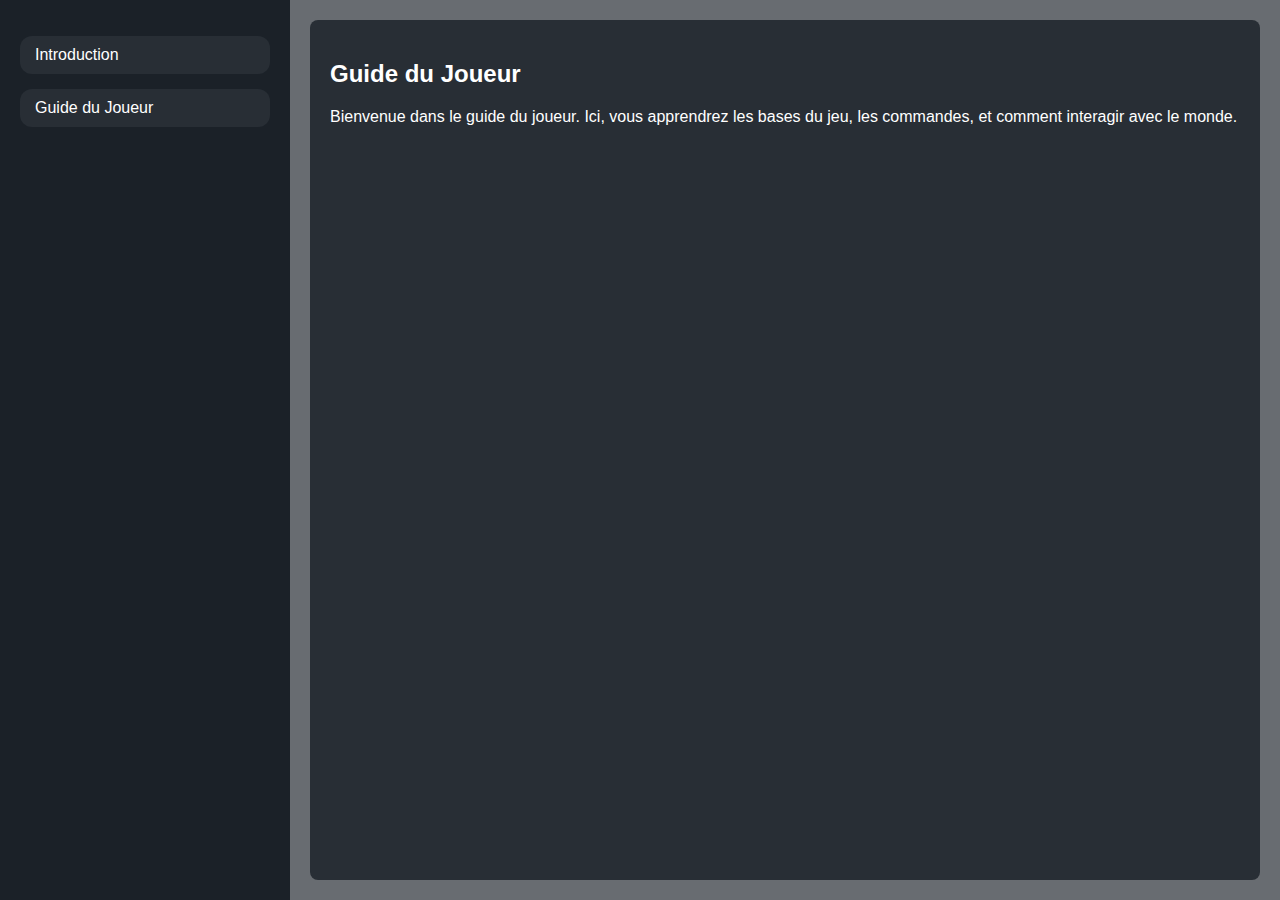
==== guide-du-joueur.html @ a17430b2 "rework" ====
<!DOCTYPE html>
<html lang="fr">
<head>
    <meta charset="UTF-8">
    <meta name="viewport" content="width=device-width, initial-scale=1.0">
    <title>Guide du Joueur</title>
    <link rel="stylesheet" href="../css/style.css">
</head>
<body>

    <div class="container">
        <nav class="sidebar">
            <ul>
                <li><a href="/index.html">Introduction</a></li>
                <li><a href="guide-du-joueur.html">Guide du Joueur</a></li>
            </ul>
        </nav>

        <main class="content">
            <h2>Guide du Joueur</h2>
            <p>Bienvenue dans le guide du joueur. Ici, vous apprendrez les bases du jeu, les commandes, et comment interagir avec le monde.</p>
        </main>
    </div>

</body>
</html>
---- css/style.css ----
/* Couleurs personnalisées */
body {
    margin: 0;
    padding: 0;
    height: 100vh;
    background-color: #686C71; /* Couleur du fond générée */
    font-family: Arial, sans-serif;
}

header {
    background-color: #282E35; /* Couleur de l'en-tête */
    color: white;
    text-align: center;
    padding: 20px;
}

.container {
    display: flex;
    flex-direction: row;
    min-height: 100vh;
}

.sidebar {
    background-color: #1B2128; /* Couleur sombre de la barre latérale */
    color: white;
    width: 250px;
    padding: 20px;
}

.sidebar ul {
    list-style-type: none;
    padding: 0;
}

.sidebar ul li {
    margin-bottom: 15px;
}

/* Styles pour les liens cliquables avec bord arrondi */
.sidebar ul li a {
    display: block;
    padding: 10px 15px;
    background-color: #282E35; /* Couleur de fond pour les liens */
    border-radius: 12px;
    color: white;
    text-decoration: none;
    transition: background-color 0.3s ease;
}

.sidebar ul li a:hover {
    background-color: #3E464D; /* Couleur au survol */
}

/* Couleur de la section active */
.sidebar ul li.active a {
    background-color: #8B0000; /* Rouge foncé pour la section active */
    color: white;
}

/* Adapter le style du main pour correspondre aux couleurs sombres */
main {
    background-color: #282E35; /* Utilise la même couleur que l'en-tête ou barre latérale */
    color: white;
    padding: 20px;
    border-radius: 8px;
    margin: 20px;
    flex-grow: 1;
}

.content h2 {
    color: white; /* Utiliser une couleur claire pour les titres */
}
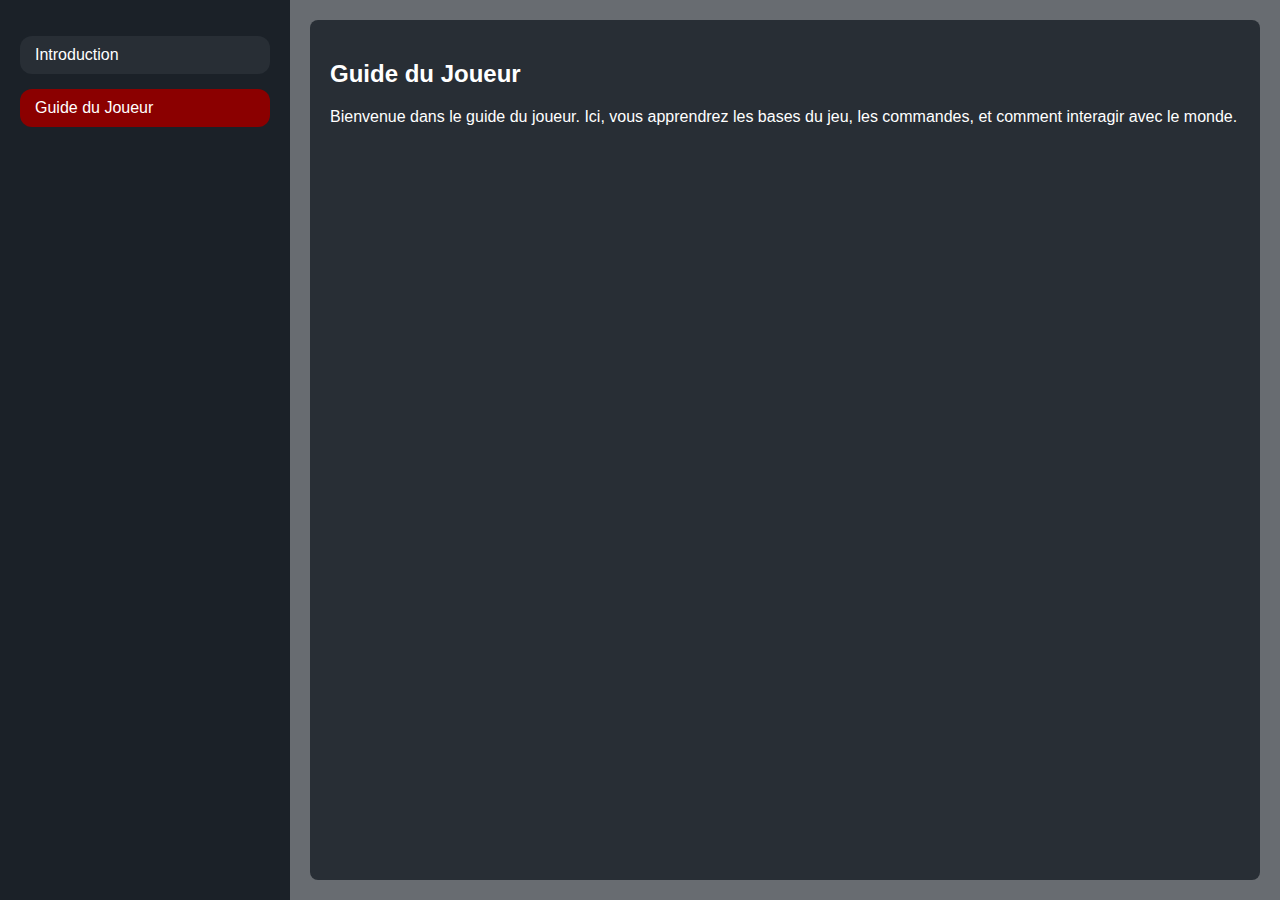
==== commit e69cbbba: "maj guide" ====
--- a/guide-du-joueur.html
+++ b/guide-du-joueur.html
@@ -4,14 +4,14 @@
     <meta charset="UTF-8">
     <meta name="viewport" content="width=device-width, initial-scale=1.0">
     <title>Guide du Joueur</title>
-    <link rel="stylesheet" href="../css/style.css">
+    <link rel="stylesheet" href="css/style.css">
 </head>
 <body>
 
     <div class="container">
         <nav class="sidebar">
             <ul>
-                <li><a href="/index.html">Introduction</a></li>
+                <li><a href="index.html">Introduction</a></li>
                 <li><a href="guide-du-joueur.html">Guide du Joueur</a></li>
             </ul>
         </nav>
@@ -21,6 +21,6 @@
             <p>Bienvenue dans le guide du joueur. Ici, vous apprendrez les bases du jeu, les commandes, et comment interagir avec le monde.</p>
         </main>
     </div>
-
+    <script src="js/activeLink.js"></script>
 </body>
 </html>
